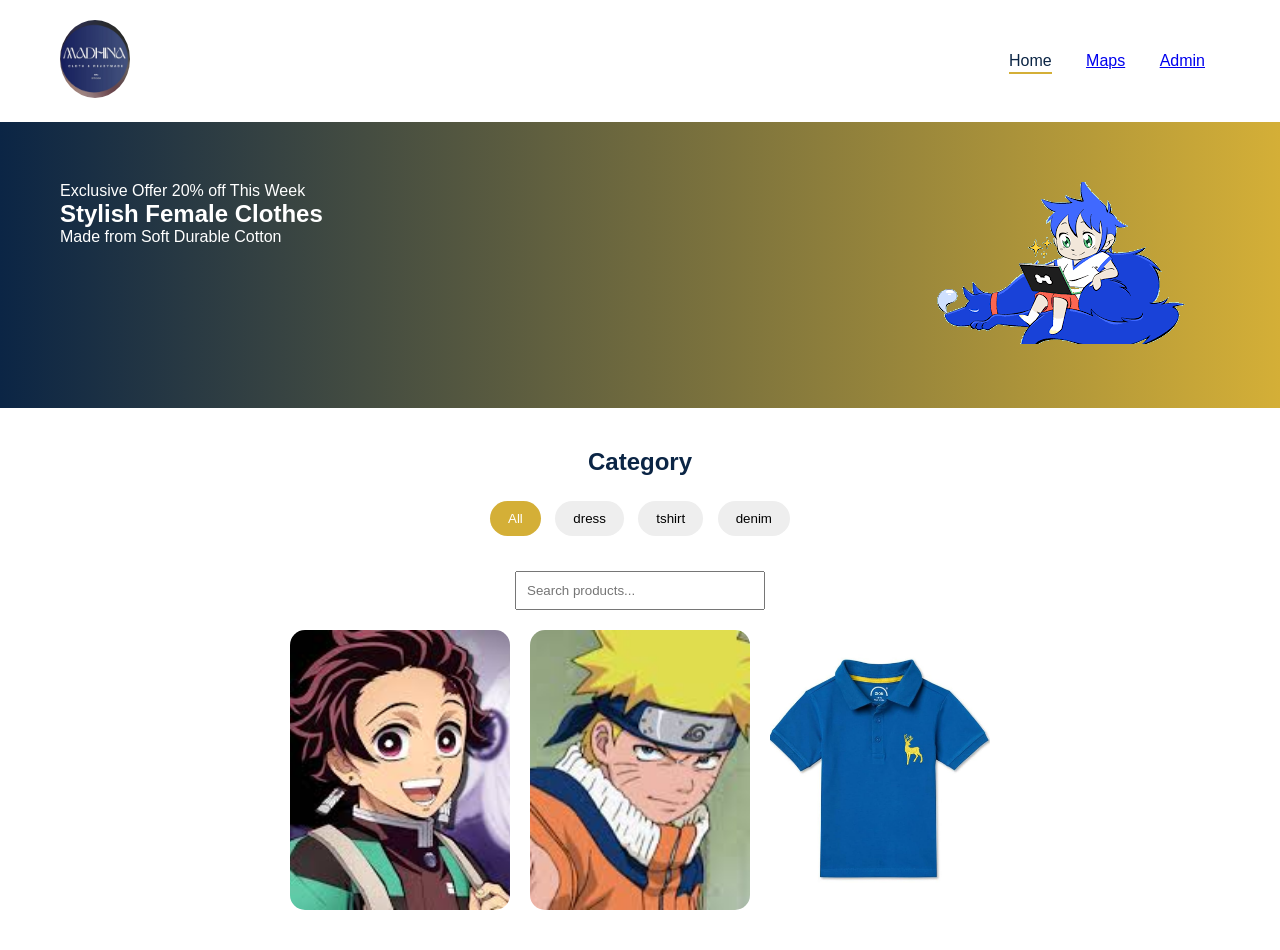
==== index.html @ a972c6c3 "update" ====
<!DOCTYPE html>
<html lang="en">

<head>
    <meta charset="UTF-8">
    <meta name="viewport" content="width=device-width, initial-scale=1.0">
    <title>Madhina Cloth</title>
    <link rel="stylesheet" href="style.css">
</head>

<body>

    <header class="navbar">
        <div class="logo">
            <img src="images/logo.jpeg">
        </div>

        <nav>
            <a class="active">Home</a>
            <a href="https://maps.app.goo.gl/cGk4r43jKUb2GvE18">Maps</a>
            <a href="admin.html">Admin</a>
        </nav>
    </header>

    <section class="hero">
        <div class="hero-left">
            <p class="offer">Exclusive Offer 20% off This Week</p>
            <h1>Stylish Female Clothes</h1>
            <p class="sub">Made from Soft Durable Cotton</p>
        </div>

        <div class="hero-right">
            <img src="images/frontpage.png">
        </div>
    </section>

    <section class="category">
        <h2>Category</h2>

        <div class="filters">
            <button class="pill active">All</button>
            <button class="pill">dress</button>
            <button class="pill">tshirt</button>
            <button class="pill">denim</button>
        </div>

        <!-- SEARCH -->
        <input type="text" id="search" placeholder="Search products..." class="search">

        <!-- PRODUCTS -->
        <div class="products" id="products"></div>
    </section>

    <script src="script.js"></script>
</body>

</html>
---- style.css ----
:root {
    --gold: #d4af37;
    --blue: #0b2545;
    --white: #ffffff;
}

* {
    margin: 0;
    padding: 0;
    box-sizing: border-box;
    font-family: "Poppins", sans-serif;
}

body {
    background: var(--white);
    color: var(--blue);
}

/* NAVBAR */
.navbar {
    display: flex;
    justify-content: space-between;
    padding: 20px 60px;
    align-items: center;
}

.logo img {
    width: 70px;
    border-radius: 50%;
    object-fit: cover;
    animation: fade 3s infinite alternate;
}

@keyframes fade {
    from {
        opacity: 0.6;
    }

    to {
        opacity: 1;
    }
}

nav a {
    margin: 0 15px;
    cursor: pointer;
    position: relative;
}

nav a.active::after,
nav a:hover::after {
    content: "";
    width: 100%;
    height: 2px;
    background: var(--gold);
    position: absolute;
    bottom: -5px;
    left: 0;
}

/* HERO */
.hero {
    display: flex;
    justify-content: space-between;
    padding: 60px;
    background: linear-gradient(to right, var(--blue), var(--gold));
    color: var(--white);
    margin-top: 0;
}

/* CATEGORY */
.category {
    padding: 40px;
    text-align: center;
}

.category h2 {
    margin-bottom: 20px;
}

.filters {
    margin-bottom: 30px;
}

.pill {
    padding: 10px 18px;
    border-radius: 20px;
    border: none;
    margin: 5px;
    cursor: pointer;
    background: #eee;
}

.pill.active {
    background: var(--gold);
    color: var(--white);
}

/* SEARCH */
.search {
    padding: 10px;
    width: 250px;
    margin-bottom: 20px;
}

/* PRODUCTS */
.products {
    display: flex;
    gap: 20px;
    justify-content: center;
}

/* CARD */
.card {
    width: 220px;
    height: 280px;
    perspective: 1000px;
    position: relative;
    cursor: pointer;
}

.inner {
    width: 100%;
    height: 100%;
    transition: 0.6s;
    transform-style: preserve-3d;
}

.card:hover .inner {
    transform: rotateY(180deg);
}

.front,
.back {
    position: absolute;
    width: 100%;
    height: 100%;
    border-radius: 15px;
    overflow: hidden;
    backface-visibility: hidden;
}

.front img {
    width: 100%;
    height: 100%;
    object-fit: cover;
}

.back {
    background: var(--blue);
    color: var(--white);
    display: flex;
    justify-content: center;
    align-items: center;
    flex-direction: column;
    transform: rotateY(180deg);
}

/* DELETE */
.delete-btn {
    position: absolute;
    top: 8px;
    right: 8px;
    background: red;
    color: white;
    border: none;
    border-radius: 50%;
    width: 28px;
    height: 28px;
}

/* EDIT */
.edit-btn {
    position: absolute;
    top: 8px;
    left: 8px;
    background: blue;
    color: white;
    border: none;
    border-radius: 50%;
    width: 28px;
    height: 28px;
}
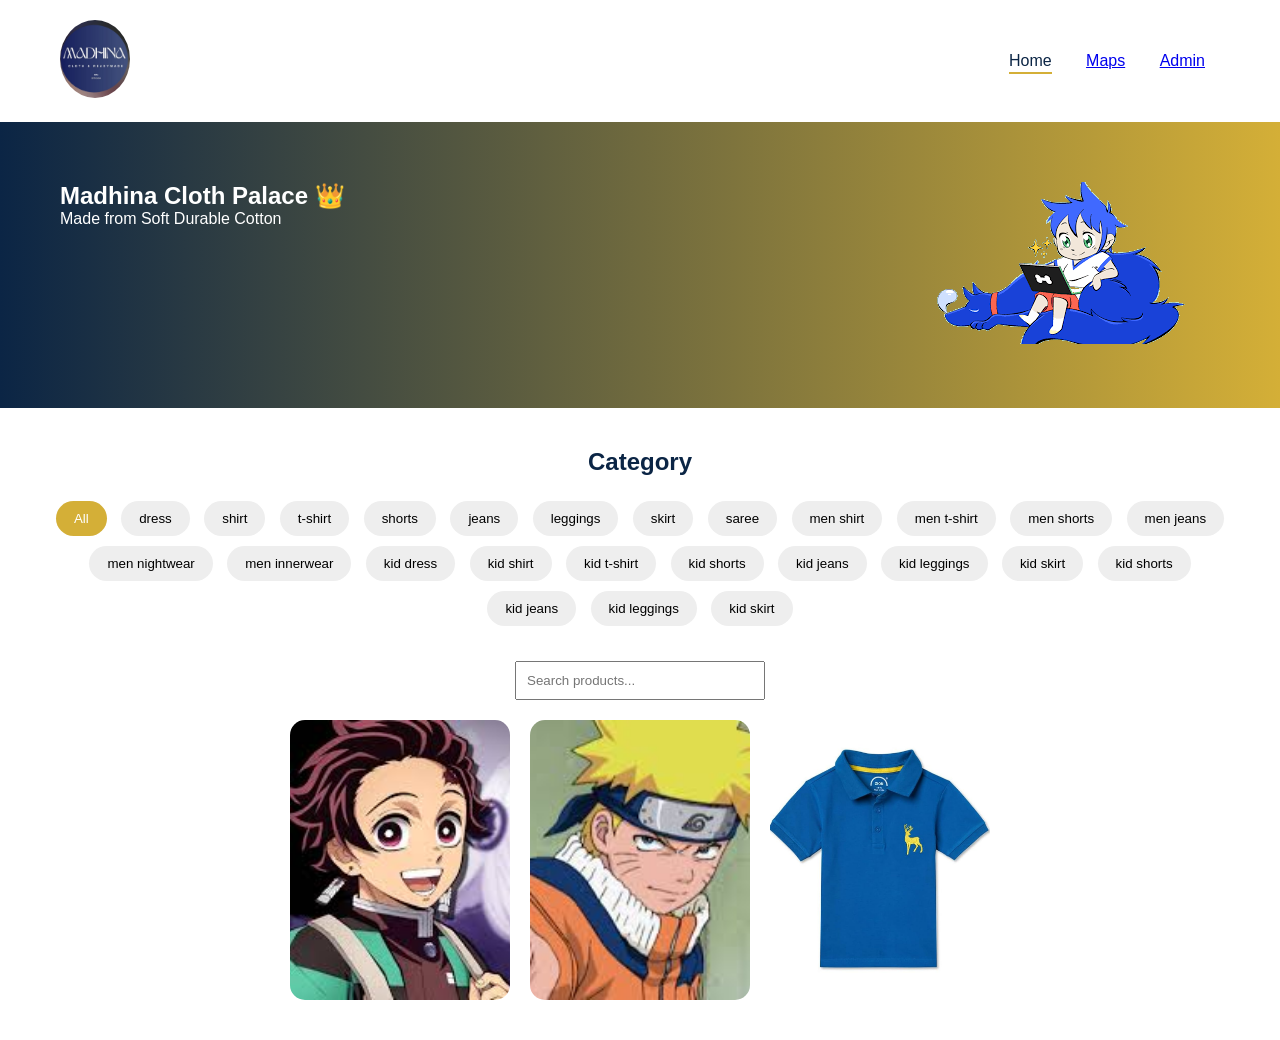
==== commit 6c9bfc84: "update" ====
--- a/index.html
+++ b/index.html
@@ -24,8 +24,7 @@
 
     <section class="hero">
         <div class="hero-left">
-            <p class="offer">Exclusive Offer 20% off This Week</p>
-            <h1>Stylish Female Clothes</h1>
+            <h1>Madhina Cloth Palace 👑 </h1>
             <p class="sub">Made from Soft Durable Cotton</p>
         </div>
 
@@ -40,8 +39,30 @@
         <div class="filters">
             <button class="pill active">All</button>
             <button class="pill">dress</button>
-            <button class="pill">tshirt</button>
-            <button class="pill">denim</button>
+            <button class="pill">shirt</button>
+            <button class="pill">t-shirt</button>
+            <button class="pill">shorts</button>
+            <button class="pill">jeans</button>
+            <button class="pill">leggings</button>
+            <button class="pill">skirt</button>
+            <button class="pill">saree</button>
+            <button class="pill">men shirt</button>
+            <button class="pill">men t-shirt</button>
+            <button class="pill">men shorts</button>
+            <button class="pill">men jeans</button>
+            <button class="pill">men nightwear</button>
+            <button class="pill">men innerwear</button>
+            <button class="pill">kid dress</button>
+            <button class="pill">kid shirt</button>
+            <button class="pill">kid t-shirt</button>
+            <button class="pill">kid shorts</button>
+            <button class="pill">kid jeans</button>
+            <button class="pill">kid leggings</button>
+            <button class="pill">kid skirt</button>
+            <button class="pill">kid shorts</button>
+            <button class="pill">kid jeans</button>
+            <button class="pill">kid leggings</button>
+            <button class="pill">kid skirt</button>
         </div>
 
         <!-- SEARCH -->
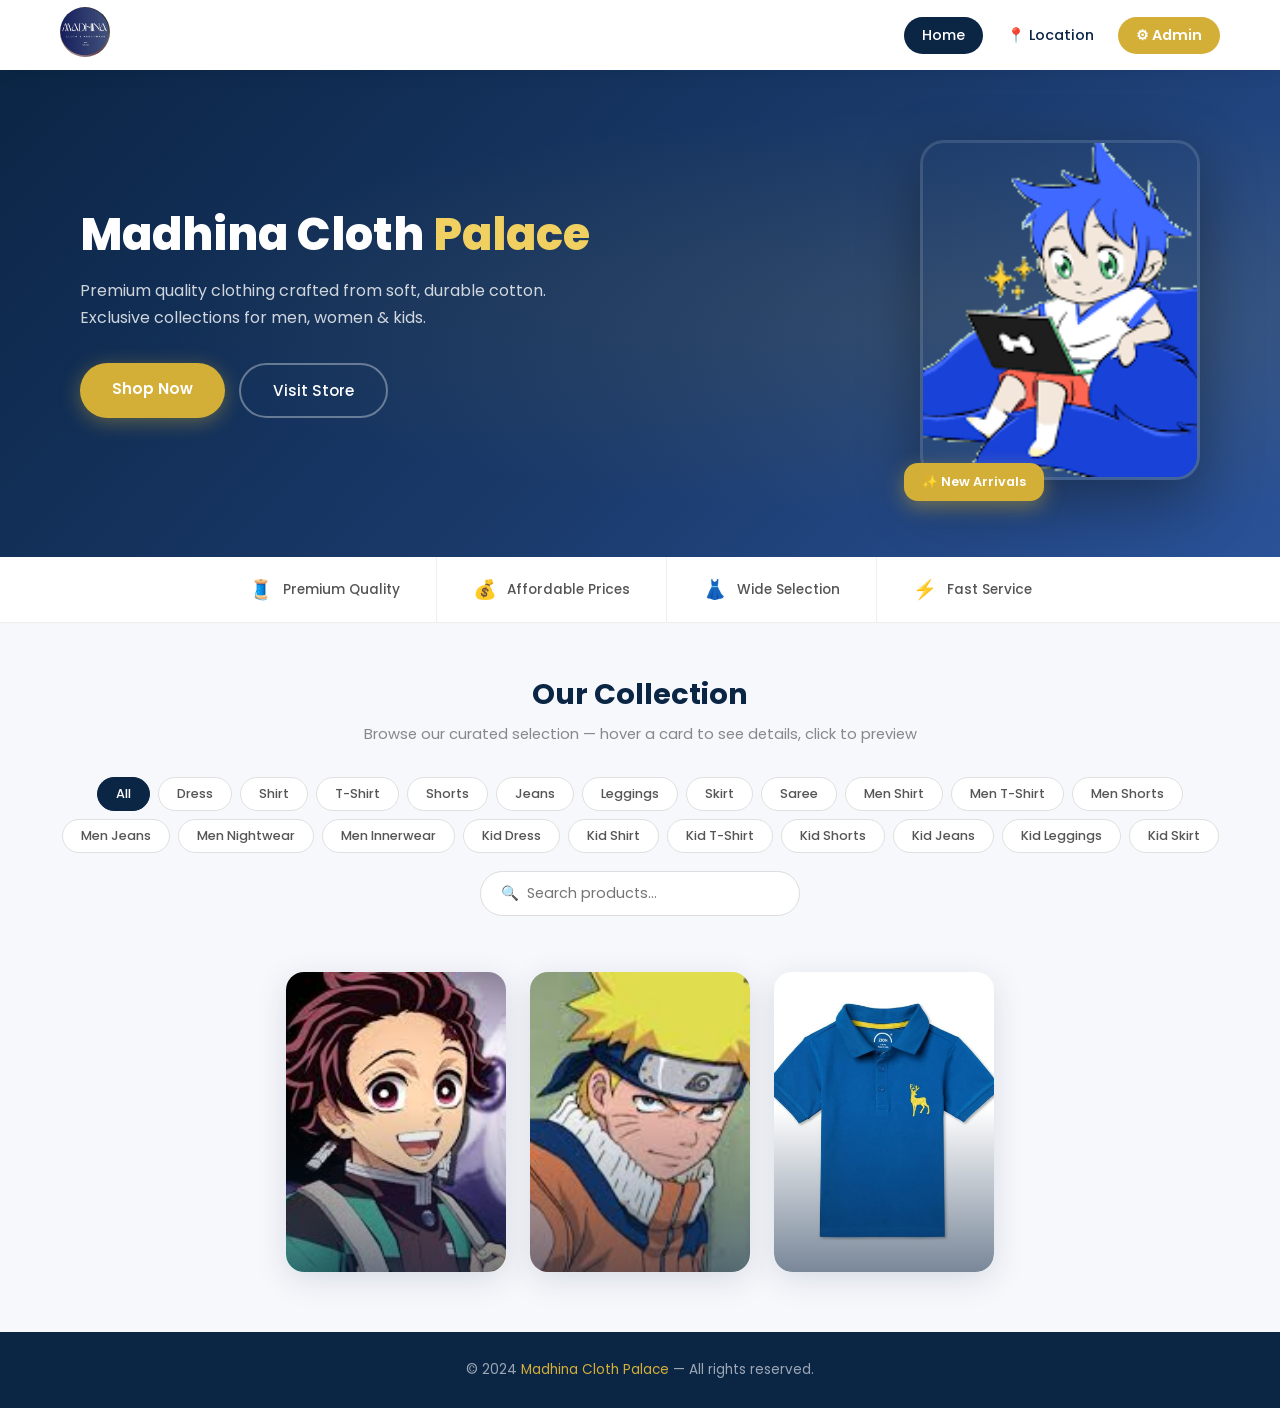
==== commit ca7252d9: "Update" ====
--- a/index.html
+++ b/index.html
@@ -1,78 +1,118 @@
 <!DOCTYPE html>
 <html lang="en">
-
 <head>
     <meta charset="UTF-8">
     <meta name="viewport" content="width=device-width, initial-scale=1.0">
-    <title>Madhina Cloth</title>
+    <title>Madhina Cloth Palace — Premium Fashion Store</title>
     <link rel="stylesheet" href="style.css">
 </head>
-
 <body>
 
-    <header class="navbar">
-        <div class="logo">
-            <img src="images/logo.jpeg">
+<!-- NAVBAR -->
+<header class="navbar">
+    <div class="logo"><img src="images/logo.jpeg" alt="Logo"></div>
+    <div class="nav-links">
+        <a href="index.html" class="active">Home</a>
+        <a href="https://maps.app.goo.gl/cGk4r43jKUb2GvE18" target="_blank">📍 Location</a>
+        <a href="admin.html" class="nav-admin">⚙ Admin</a>
+    </div>
+</header>
+
+<!-- HERO -->
+<section class="hero">
+    <div class="hero-left">
+        <h1>Madhina Cloth <span>Palace</span> </h1>
+        <p class="sub">Premium quality clothing crafted from soft, durable cotton. Exclusive collections for men, women &amp; kids.</p>
+        <div class="hero-btns">
+            <a href="#shop" class="btn-hero-primary">Shop Now</a>
+            <a href="https://maps.app.goo.gl/cGk4r43jKUb2GvE18" target="_blank" class="btn-hero-secondary">Visit Store</a>
         </div>
+    </div>
+    <div class="hero-right">
+        <img src="images/frontpage.png" alt="Featured Collection">
+        <div class="hero-badge">✨ New Arrivals</div>
+    </div>
+</section>
 
-        <nav>
-            <a class="active">Home</a>
-            <a href="https://maps.app.goo.gl/cGk4r43jKUb2GvE18">Maps</a>
-            <a href="admin.html">Admin</a>
-        </nav>
-    </header>
+<!-- FEATURES STRIP -->
+<section class="features">
+    <div class="feature-item"><span>🧵</span> Premium Quality</div>
+    <div class="feature-item"><span>💰</span> Affordable Prices</div>
+    <div class="feature-item"><span>👗</span> Wide Selection</div>
+    <div class="feature-item"><span>⚡</span> Fast Service</div>
+</section>
 
-    <section class="hero">
-        <div class="hero-left">
-            <h1>Madhina Cloth Palace 👑 </h1>
-            <p class="sub">Made from Soft Durable Cotton</p>
+<!-- SHOP SECTION -->
+<div id="shop">
+    <div class="section-header">
+        <h2>Our Collection</h2>
+        <p>Browse our curated selection — hover a card to see details, click to preview</p>
+    </div>
+
+    <!-- FILTERS -->
+    <div class="filters-wrap">
+        <div class="filters">
+            <button class="pill active" data-cat="All">All</button>
+            <button class="pill" data-cat="dress">Dress</button>
+            <button class="pill" data-cat="shirt">Shirt</button>
+            <button class="pill" data-cat="t-shirt">T-Shirt</button>
+            <button class="pill" data-cat="shorts">Shorts</button>
+            <button class="pill" data-cat="jeans">Jeans</button>
+            <button class="pill" data-cat="leggings">Leggings</button>
+            <button class="pill" data-cat="skirt">Skirt</button>
+            <button class="pill" data-cat="saree">Saree</button>
+            <button class="pill" data-cat="men shirt">Men Shirt</button>
+            <button class="pill" data-cat="men t-shirt">Men T-Shirt</button>
+            <button class="pill" data-cat="men shorts">Men Shorts</button>
+            <button class="pill" data-cat="men jeans">Men Jeans</button>
+            <button class="pill" data-cat="men nightwear">Men Nightwear</button>
+            <button class="pill" data-cat="men innerwear">Men Innerwear</button>
+            <button class="pill" data-cat="kid dress">Kid Dress</button>
+            <button class="pill" data-cat="kid shirt">Kid Shirt</button>
+            <button class="pill" data-cat="kid t-shirt">Kid T-Shirt</button>
+            <button class="pill" data-cat="kid shorts">Kid Shorts</button>
+            <button class="pill" data-cat="kid jeans">Kid Jeans</button>
+            <button class="pill" data-cat="kid leggings">Kid Leggings</button>
+            <button class="pill" data-cat="kid skirt">Kid Skirt</button>
         </div>
+        <div class="search-wrap">
+            <input type="text" id="search" placeholder="🔍  Search products..." class="search">
+        </div>
+    </div>
 
-        <div class="hero-right">
-            <img src="images/frontpage.png">
+    <!-- PRODUCTS -->
+    <section class="products-section">
+        <div class="products-count" id="productsCount"></div>
+        <div class="products" id="products"></div>
+        <div class="no-products" id="noProducts" style="display:none">
+            <p>😔 No products found. Try a different search or category.</p>
         </div>
     </section>
+</div>
 
-    <section class="category">
-        <h2>Category</h2>
+<!-- LIGHTBOX -->
+<div id="lightbox">
+    <button class="lightbox-close" onclick="closeLightbox()">✕</button>
+    <img id="lightboxImg" alt="Product Preview">
+    <div class="lightbox-info">
+        <h3 id="lightboxName"></h3>
+        <p id="lightboxPrice"></p>
+        <div class="lightbox-lines">
+            <span id="lightboxLine1"></span>
+            <span id="lightboxLine2"></span>
+        </div>
+    </div>
+    <div class="lightbox-nav">
+        <button onclick="closeLightbox()">✕ Close</button>
+        <button class="lb-open-btn" id="lightboxOpenBtn">View Full Details →</button>
+    </div>
+</div>
 
-        <div class="filters">
-            <button class="pill active">All</button>
-            <button class="pill">dress</button>
-            <button class="pill">shirt</button>
-            <button class="pill">t-shirt</button>
-            <button class="pill">shorts</button>
-            <button class="pill">jeans</button>
-            <button class="pill">leggings</button>
-            <button class="pill">skirt</button>
-            <button class="pill">saree</button>
-            <button class="pill">men shirt</button>
-            <button class="pill">men t-shirt</button>
-            <button class="pill">men shorts</button>
-            <button class="pill">men jeans</button>
-            <button class="pill">men nightwear</button>
-            <button class="pill">men innerwear</button>
-            <button class="pill">kid dress</button>
-            <button class="pill">kid shirt</button>
-            <button class="pill">kid t-shirt</button>
-            <button class="pill">kid shorts</button>
-            <button class="pill">kid jeans</button>
-            <button class="pill">kid leggings</button>
-            <button class="pill">kid skirt</button>
-            <button class="pill">kid shorts</button>
-            <button class="pill">kid jeans</button>
-            <button class="pill">kid leggings</button>
-            <button class="pill">kid skirt</button>
-        </div>
+<!-- FOOTER -->
+<footer>
+    <p>© 2024 <span>Madhina Cloth Palace</span> — All rights reserved.</p>
+</footer>
 
-        <!-- SEARCH -->
-        <input type="text" id="search" placeholder="Search products..." class="search">
-
-        <!-- PRODUCTS -->
-        <div class="products" id="products"></div>
-    </section>
-
-    <script src="script.js"></script>
+<script src="script.js"></script>
 </body>
-
-</html>+</html>
--- a/style.css
+++ b/style.css
@@ -1,183 +1,258 @@
+@import url('https://fonts.googleapis.com/css2?family=Poppins:wght@300;400;500;600;700;800&display=swap');
+
 :root {
     --gold: #d4af37;
+    --gold-light: #f0d060;
     --blue: #0b2545;
+    --blue2: #1a3a6b;
     --white: #ffffff;
-}
-
-* {
-    margin: 0;
-    padding: 0;
-    box-sizing: border-box;
-    font-family: "Poppins", sans-serif;
-}
-
-body {
-    background: var(--white);
-    color: var(--blue);
-}
-
-/* NAVBAR */
+    --bg: #f7f8fc;
+    --shadow: 0 8px 32px rgba(11,37,69,0.13);
+}
+
+* { margin: 0; padding: 0; box-sizing: border-box; font-family: "Poppins", sans-serif; }
+html { scroll-behavior: smooth; }
+body { background: var(--bg); color: var(--blue); }
+
+/* ── NAVBAR ── */
 .navbar {
-    display: flex;
-    justify-content: space-between;
-    padding: 20px 60px;
-    align-items: center;
-}
-
-.logo img {
-    width: 70px;
-    border-radius: 50%;
-    object-fit: cover;
-    animation: fade 3s infinite alternate;
-}
-
-@keyframes fade {
-    from {
-        opacity: 0.6;
-    }
-
-    to {
-        opacity: 1;
-    }
-}
-
-nav a {
-    margin: 0 15px;
-    cursor: pointer;
-    position: relative;
-}
-
-nav a.active::after,
-nav a:hover::after {
-    content: "";
-    width: 100%;
-    height: 2px;
-    background: var(--gold);
-    position: absolute;
-    bottom: -5px;
-    left: 0;
-}
-
-/* HERO */
+    display: flex; justify-content: space-between; align-items: center;
+    padding: 0 60px; height: 70px;
+    position: sticky; top: 0; z-index: 200;
+    background: rgba(255,255,255,0.96);
+    backdrop-filter: blur(12px);
+    box-shadow: 0 2px 20px rgba(0,0,0,0.07);
+}
+.logo img { width: 50px; height: 50px; border-radius: 50%; object-fit: cover; }
+.nav-links { display: flex; align-items: center; gap: 6px; }
+.nav-links a {
+    padding: 8px 18px; border-radius: 25px; cursor: pointer;
+    text-decoration: none; color: var(--blue); font-size: 0.9rem; font-weight: 500;
+    transition: all 0.2s;
+}
+.nav-links a:hover { background: #f0f0f0; }
+.nav-links a.active { background: var(--blue); color: #fff; }
+.nav-links a.nav-admin { background: var(--gold); color: #fff; font-weight: 600; }
+.nav-links a.nav-admin:hover { background: #b8962e; }
+
+/* ── HERO ── */
 .hero {
-    display: flex;
-    justify-content: space-between;
-    padding: 60px;
-    background: linear-gradient(to right, var(--blue), var(--gold));
+    display: flex; justify-content: space-between; align-items: center;
+    padding: 70px 80px;
+    background: linear-gradient(135deg, var(--blue) 0%, var(--blue2) 55%, #2a5298 100%);
+    color: var(--white); overflow: hidden; position: relative; gap: 40px;
+}
+.hero::before {
+    content: ""; position: absolute; inset: 0; pointer-events: none;
+    background: radial-gradient(ellipse at 80% 50%, rgba(212,175,55,0.12) 0%, transparent 60%);
+}
+.hero-left { position: relative; z-index: 1; max-width: 520px; }
+.hero-left h1 { font-size: 2.8rem; font-weight: 800; line-height: 1.15; margin-bottom: 16px; }
+.hero-left h1 span { color: var(--gold-light); }
+.hero-left .sub { font-size: 1rem; opacity: 0.8; margin-bottom: 32px; line-height: 1.7; }
+.hero-btns { display: flex; gap: 14px; flex-wrap: wrap; }
+.btn-hero-primary {
+    padding: 14px 32px; background: var(--gold); color: #fff;
+    border: none; border-radius: 30px; font-size: 0.95rem; font-weight: 600;
+    cursor: pointer; text-decoration: none; transition: all 0.2s;
+    box-shadow: 0 4px 20px rgba(212,175,55,0.4);
+}
+.btn-hero-primary:hover { background: var(--gold-light); color: var(--blue); transform: translateY(-2px); }
+.btn-hero-secondary {
+    padding: 14px 32px; background: transparent; color: #fff;
+    border: 2px solid rgba(255,255,255,0.35); border-radius: 30px;
+    font-size: 0.95rem; font-weight: 500; cursor: pointer; text-decoration: none;
+    transition: all 0.2s;
+}
+.btn-hero-secondary:hover { background: rgba(255,255,255,0.1); border-color: #fff; }
+.hero-right { position: relative; z-index: 1; flex-shrink: 0; }
+.hero-right img {
+    width: 280px; height: 340px; object-fit: cover;
+    border-radius: 24px; box-shadow: 0 20px 60px rgba(0,0,0,0.35);
+    border: 3px solid rgba(255,255,255,0.12);
+}
+.hero-badge {
+    position: absolute; bottom: -14px; left: -16px;
+    background: var(--gold); color: #fff; padding: 10px 18px;
+    border-radius: 14px; font-size: 0.8rem; font-weight: 600;
+    box-shadow: 0 6px 20px rgba(212,175,55,0.45);
+}
+
+/* ── FEATURES ── */
+.features {
+    display: flex; justify-content: center;
+    background: #fff; border-bottom: 1px solid #eee; flex-wrap: wrap;
+}
+.feature-item {
+    display: flex; align-items: center; gap: 10px;
+    padding: 18px 36px; font-size: 0.85rem; font-weight: 500;
+    border-right: 1px solid #eee; color: #555;
+}
+.feature-item:last-child { border-right: none; }
+.feature-item span { font-size: 1.2rem; }
+
+/* ── SECTION HEADER ── */
+.section-header { text-align: center; padding: 50px 40px 16px; }
+.section-header h2 { font-size: 1.8rem; font-weight: 700; margin-bottom: 8px; }
+.section-header p { color: #888; font-size: 0.92rem; }
+
+/* ── FILTERS ── */
+.filters-wrap { padding: 16px 40px 10px; text-align: center; }
+.filters { display: flex; flex-wrap: wrap; justify-content: center; gap: 8px; margin-bottom: 18px; }
+.pill {
+    padding: 7px 18px; border-radius: 25px; border: 1.5px solid #e0e0e0;
+    cursor: pointer; background: #fff; font-size: 0.8rem; font-weight: 500;
+    color: #555; transition: all 0.2s; white-space: nowrap;
+}
+.pill:hover { border-color: var(--gold); color: var(--gold); }
+.pill.active { background: var(--blue); color: #fff; border-color: var(--blue); }
+
+/* ── SEARCH ── */
+.search-wrap { display: flex; justify-content: center; margin-bottom: 10px; }
+.search {
+    padding: 11px 20px; width: 320px;
+    border: 1.5px solid #ddd; border-radius: 30px; font-size: 0.9rem;
+    background: #fff; transition: all 0.2s;
+}
+.search:focus { outline: none; border-color: var(--gold); box-shadow: 0 0 0 3px rgba(212,175,55,0.12); }
+
+/* ── PRODUCTS ── */
+.products-section { padding: 16px 40px 60px; }
+.products-count { text-align: center; color: #aaa; font-size: 0.8rem; margin-bottom: 20px; }
+.products { display: flex; flex-wrap: wrap; gap: 24px; justify-content: center; }
+.no-products { width: 100%; text-align: center; padding: 60px 20px; color: #bbb; font-size: 1rem; }
+
+/* ── CARD ── */
+.card {
+    width: 220px; height: 300px;
+    perspective: 1000px; position: relative; cursor: pointer;
+    transition: transform 0.2s;
+}
+.card:hover { transform: translateY(-6px); }
+.inner {
+    width: 100%; height: 100%;
+    transition: transform 0.65s cubic-bezier(.4,0,.2,1);
+    transform-style: preserve-3d;
+}
+.card:hover .inner { transform: rotateY(180deg); }
+
+.front, .back {
+    position: absolute; width: 100%; height: 100%;
+    border-radius: 18px; overflow: hidden; backface-visibility: hidden;
+    box-shadow: var(--shadow);
+}
+.front img { width: 100%; height: 100%; object-fit: cover; transition: transform 0.4s; }
+.front::after {
+    content: ""; position: absolute; inset: 0; border-radius: 18px;
+    background: linear-gradient(to top, rgba(11,37,69,0.55) 0%, transparent 55%);
+}
+.card-front-label {
+    position: absolute; bottom: 14px; left: 14px; right: 14px;
+    color: #fff; font-size: 0.85rem; font-weight: 600; z-index: 2;
+    text-shadow: 0 1px 6px rgba(0,0,0,0.6);
+}
+
+.back {
+    background: linear-gradient(160deg, var(--blue) 0%, var(--blue2) 100%);
     color: var(--white);
-    margin-top: 0;
-}
-
-/* CATEGORY */
-.category {
-    padding: 40px;
-    text-align: center;
-}
-
-.category h2 {
-    margin-bottom: 20px;
-}
-
-.filters {
-    margin-bottom: 30px;
-}
-
-.pill {
-    padding: 10px 18px;
-    border-radius: 20px;
-    border: none;
-    margin: 5px;
-    cursor: pointer;
-    background: #eee;
-}
-
-.pill.active {
-    background: var(--gold);
-    color: var(--white);
-}
-
-/* SEARCH */
-.search {
-    padding: 10px;
-    width: 250px;
-    margin-bottom: 20px;
-}
-
-/* PRODUCTS */
-.products {
-    display: flex;
-    gap: 20px;
-    justify-content: center;
-}
-
-/* CARD */
-.card {
-    width: 220px;
-    height: 280px;
-    perspective: 1000px;
-    position: relative;
-    cursor: pointer;
-}
-
-.inner {
-    width: 100%;
-    height: 100%;
-    transition: 0.6s;
-    transform-style: preserve-3d;
-}
-
-.card:hover .inner {
+    display: flex; flex-direction: column;
+    align-items: center; justify-content: center;
     transform: rotateY(180deg);
-}
-
-.front,
-.back {
-    position: absolute;
-    width: 100%;
-    height: 100%;
-    border-radius: 15px;
-    overflow: hidden;
-    backface-visibility: hidden;
-}
-
-.front img {
-    width: 100%;
-    height: 100%;
-    object-fit: cover;
-}
-
-.back {
-    background: var(--blue);
-    color: var(--white);
-    display: flex;
-    justify-content: center;
-    align-items: center;
-    flex-direction: column;
-    transform: rotateY(180deg);
-}
-
-/* DELETE */
-.delete-btn {
-    position: absolute;
-    top: 8px;
-    right: 8px;
-    background: red;
-    color: white;
-    border: none;
-    border-radius: 50%;
-    width: 28px;
-    height: 28px;
-}
-
-/* EDIT */
-.edit-btn {
-    position: absolute;
-    top: 8px;
-    left: 8px;
-    background: blue;
-    color: white;
-    border: none;
-    border-radius: 50%;
-    width: 28px;
-    height: 28px;
-}+    gap: 8px; padding: 22px; text-align: center;
+}
+.back h3 { font-size: 1rem; font-weight: 700; line-height: 1.3; }
+.back-price { font-size: 1.35rem; color: var(--gold-light); font-weight: 800; }
+.back-line {
+    font-size: 0.74rem; opacity: 0.8;
+    background: rgba(255,255,255,0.1); padding: 4px 12px;
+    border-radius: 20px; width: 100%;
+}
+.back-view-btn {
+    margin-top: 8px; padding: 8px 20px;
+    background: var(--gold); color: #fff; border: none;
+    border-radius: 20px; font-size: 0.78rem; font-weight: 600;
+    cursor: pointer; transition: all 0.2s;
+}
+.back-view-btn:hover { background: var(--gold-light); color: var(--blue); }
+
+/* ── ADMIN CARD BUTTONS ── */
+.delete-btn, .edit-btn {
+    position: absolute; top: 8px; border: none; border-radius: 50%;
+    width: 32px; height: 32px; cursor: pointer; z-index: 10;
+    font-size: 0.8rem; display: flex; align-items: center; justify-content: center;
+    box-shadow: 0 2px 8px rgba(0,0,0,0.25); transition: transform 0.15s;
+}
+.delete-btn:hover, .edit-btn:hover { transform: scale(1.15); }
+.delete-btn { right: 8px; background: #ff4d4d; color: white; }
+.edit-btn   { left: 8px;  background: var(--blue); color: white; }
+
+/* ── LIGHTBOX ── */
+#lightbox {
+    position: fixed; inset: 0; z-index: 1000;
+    background: rgba(5,12,28,0.94);
+    display: none; align-items: center; justify-content: center;
+    flex-direction: column; gap: 18px;
+}
+#lightbox.open { display: flex; animation: lbFadeIn 0.22s ease; }
+@keyframes lbFadeIn { from { opacity: 0; } to { opacity: 1; } }
+
+#lightboxImg {
+    max-width: min(480px, 88vw); max-height: 62vh;
+    border-radius: 20px; object-fit: contain;
+    box-shadow: 0 24px 80px rgba(0,0,0,0.7), 0 0 0 1px rgba(255,255,255,0.06);
+    animation: lbZoom 0.25s cubic-bezier(.4,0,.2,1);
+}
+@keyframes lbZoom { from { transform: scale(0.88); opacity: 0; } to { transform: scale(1); opacity: 1; } }
+
+.lightbox-close {
+    position: absolute; top: 20px; right: 24px;
+    background: rgba(255,255,255,0.1); border: 1px solid rgba(255,255,255,0.15);
+    color: #fff; width: 42px; height: 42px; border-radius: 50%; font-size: 1.1rem;
+    cursor: pointer; display: flex; align-items: center; justify-content: center;
+    transition: background 0.2s;
+}
+.lightbox-close:hover { background: rgba(255,255,255,0.22); }
+
+.lightbox-info { color: #fff; text-align: center; }
+.lightbox-info h3 { font-size: 1.25rem; font-weight: 700; margin-bottom: 4px; }
+.lightbox-info p { color: var(--gold-light); font-size: 1.1rem; font-weight: 700; }
+.lightbox-lines {
+    display: flex; gap: 8px; justify-content: center; flex-wrap: wrap; margin-top: 8px;
+}
+.lightbox-lines span {
+    background: rgba(255,255,255,0.1); color: rgba(255,255,255,0.75);
+    padding: 4px 14px; border-radius: 20px; font-size: 0.78rem;
+}
+
+.lightbox-nav { display: flex; gap: 12px; }
+.lightbox-nav button {
+    padding: 11px 26px; background: rgba(255,255,255,0.1);
+    border: 1px solid rgba(255,255,255,0.2); color: #fff;
+    border-radius: 25px; cursor: pointer; font-size: 0.88rem; transition: all 0.2s;
+}
+.lightbox-nav button:hover { background: rgba(255,255,255,0.2); }
+.lightbox-nav .lb-open-btn {
+    background: var(--gold); border-color: var(--gold); font-weight: 600;
+}
+.lightbox-nav .lb-open-btn:hover { background: var(--gold-light); color: var(--blue); }
+
+/* ── FOOTER ── */
+footer {
+    background: var(--blue); color: rgba(255,255,255,0.6);
+    text-align: center; padding: 28px 40px; font-size: 0.85rem;
+}
+footer span { color: var(--gold); }
+
+/* ── RESPONSIVE ── */
+@media (max-width: 768px) {
+    .navbar { padding: 0 20px; }
+    .hero { flex-direction: column; padding: 40px 24px; gap: 30px; }
+    .hero-left h1 { font-size: 2rem; }
+    .hero-right img { width: 100%; height: 220px; }
+    .hero-badge { bottom: -10px; left: 10px; }
+    .features { flex-direction: column; }
+    .feature-item { border-right: none; border-bottom: 1px solid #eee; }
+    .products-section { padding: 16px 16px 40px; }
+    .filters-wrap { padding: 16px 16px 10px; }
+    .search { width: 100%; max-width: 340px; }
+}
